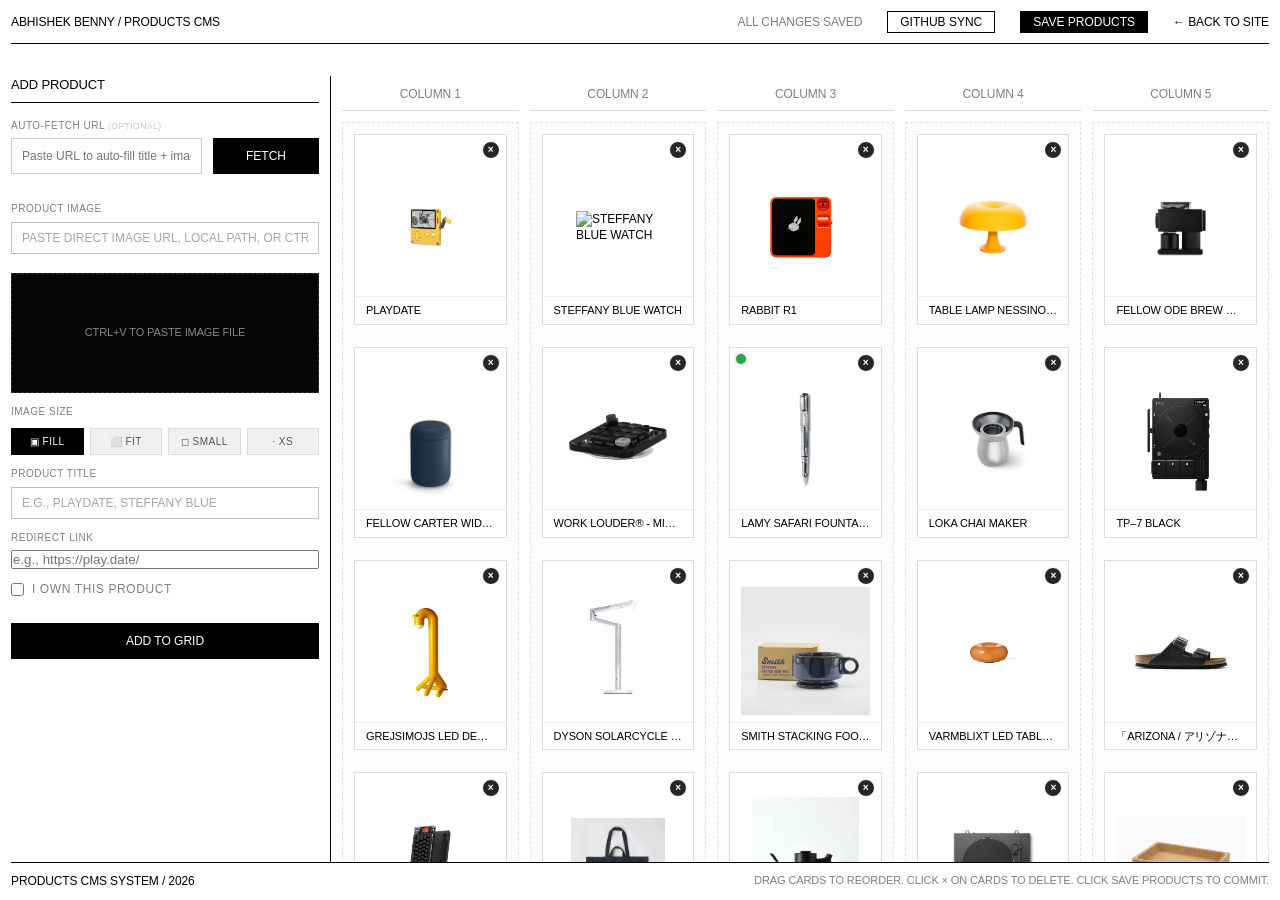
==== cms.html @ 258ccb0a "Initial commit - Abhi-things" ====
<!DOCTYPE html>
<html lang="en" class="cms-html">
<head>
    <meta charset="UTF-8">
    <meta name="viewport" content="width=device-width, initial-scale=1.0">
    <title>Products CMS - Abhi-things</title>
    <meta name="description" content="Visual Dashboard to add products by crawling website URLs, selecting thumbnails, and reordering.">
    
    <!-- Stylesheets -->
    <link rel="stylesheet" href="assets/css/style.css">
    <link rel="stylesheet" href="assets/css/reorder.css">
    <link rel="stylesheet" href="assets/css/cms.css">
</head>
<body class="cms-body">

    <!-- GitHub Sync Settings Drawer -->
    <div id="gh-drawer" class="settings-drawer">
        <div class="drawer-header">
            <h3>GITHUB SYNC INTEGRATION</h3>
            <button id="close-drawer-btn" class="close-drawer-btn">&times;</button>
        </div>
        <div class="drawer-body">
            <p class="drawer-desc">Enable this to sync your CMS directly with GitHub (ideal for deployment on GitHub Pages/Vercel).</p>
            
            <div class="form-group">
                <label for="gh-owner">REPOSITORY OWNER / USERNAME</label>
                <input type="text" id="gh-owner" placeholder="e.g., abhibny">
            </div>
            
            <div class="form-group">
                <label for="gh-repo">REPOSITORY NAME</label>
                <input type="text" id="gh-repo" placeholder="e.g., abhi-X-2-main">
            </div>

            <div class="form-group">
                <label for="gh-branch">BRANCH</label>
                <input type="text" id="gh-branch" placeholder="main" value="main">
            </div>

            <div class="form-group">
                <label for="gh-token">PERSONAL ACCESS TOKEN (PAT)</label>
                <input type="password" id="gh-token" placeholder="ghp_xxxxxxxxxxxxxxxxxxxx">
            </div>

            <div class="drawer-actions">
                <button id="test-gh-btn" class="fetch-action-btn" style="width: 100%; margin-bottom: 10px;">TEST CONNECTION</button>
                <button id="save-gh-btn" class="create-action-btn" style="width: 100%; margin-top: 0; background-color: var(--colour-copy); color: var(--colour-bg); border-color: var(--colour-copy);">SAVE SETTINGS</button>
                <button id="clear-gh-btn" class="cancel-edit-btn" style="width: 100%; margin-top: 10px; display: none;">DISCONNECT GITHUB</button>
            </div>
            
            <div id="gh-feedback" class="feedback-box" style="margin-top: var(--gutter);">
                <span id="gh-feedback-msg"></span>
            </div>
        </div>
    </div>
    <div id="drawer-overlay" class="drawer-overlay"></div>

    <!-- Sticky Dashboard Header -->
    <nav class="top-nav">
        <div class="nav-container">
            <div class="nav-left">
                <a href="index.html" class="nav-brand">ABHISHEK BENNY / PRODUCTS CMS</a>
            </div>
            <div class="nav-right">
                <span id="save-status" class="status-indicator">All changes saved</span>
                <span class="nav-spacer-gap" style="width: 25px;"></span>
                <button id="gh-sync-btn" class="save-action-btn" style="background-color: transparent; border-color: var(--colour-copy); color: var(--colour-copy);">GITHUB SYNC</button>
                <span class="nav-spacer-gap" style="width: 25px;"></span>
                <button id="save-btn" class="save-action-btn">SAVE PRODUCTS</button>
                <span class="nav-spacer-gap" style="width: 25px;"></span>
                <a href="index.html" class="social-link">← BACK TO SITE</a>
            </div>
        </div>
    </nav>

    <!-- Main Split Panel Workspace -->
    <main class="container workspace-container">
        <div class="split-workspace">
            
            <!-- Left Panel: Product Scraper Creator -->
            <section class="admin-pane">
                <h2 class="pane-title">ADD PRODUCT</h2>
                
                <!-- URL input group -->
                <div class="form-group">
                    <label for="p-url">AUTO-FETCH URL <span style="opacity:0.45; font-size:0.85em;">(OPTIONAL)</span></label>
                    <div class="url-input-row">
                        <input type="url" id="p-url" placeholder="Paste URL to auto-fill title + images (optional)">
                        <button type="button" id="fetch-btn" class="fetch-action-btn">FETCH</button>
                    </div>
                </div>

                <!-- Scraping Loader -->
                <div id="scraping-loader" class="scraping-loader" style="display: none;">
                    <span class="loader-text">SCRAPING WEBSITE IMAGES...</span>
                </div>

                <!-- Form for creating products -->
                <form id="cms-form">
                    <!-- Image Selection/Paste Group -->
                    <div class="form-group" id="image-selection-container">
                        <label for="p-image-url">PRODUCT IMAGE</label>
                        <div class="url-input-row" style="margin-bottom: var(--gutter);">
                            <input type="text" id="p-image-url" required placeholder="Paste direct image URL, local path, or Ctrl+V image file">
                        </div>
                        
                        <!-- Clipboard Paste visual zone -->
                        <div id="paste-drop-zone" class="paste-drop-zone">
                            <span class="paste-instruction">CTRL+V TO PASTE IMAGE FILE</span>
                            <img id="image-preview" class="image-preview-element" style="display: none;" alt="Preview">
                        </div>
                        
                        <!-- Parsed image picker grid -->
                        <div id="image-picker-group" style="display: none; margin-top: var(--gutter);">
                            <span class="sub-label" style="display: block; margin-bottom: 4px; font-size: calc(var(--font-size) - 1px); opacity: 0.7;">OR SELECT SCRAPED IMAGE:</span>
                            <div id="image-picker-grid" class="image-picker-grid">
                                <!-- Populated dynamically with scraped images -->
                            </div>
                        </div>
                    </div>

                    <!-- Image Size Control -->
                    <div class="form-group">
                        <label>IMAGE SIZE</label>
                        <div class="size-picker-group">
                            <button type="button" class="size-picker-btn active" data-size="fill">▣ FILL</button>
                            <button type="button" class="size-picker-btn" data-size="fit">⬜ FIT</button>
                            <button type="button" class="size-picker-btn" data-size="small">◻ SMALL</button>
                            <button type="button" class="size-picker-btn" data-size="xs">· XS</button>
                        </div>
                    </div>

                    <!-- Title -->
                    <div class="form-group">
                        <label for="p-title">PRODUCT TITLE</label>
                        <input type="text" id="p-title" required placeholder="e.g., Playdate, Steffany Blue">
                    </div>

                    <!-- Direct Redirect Link -->
                    <div class="form-group">
                        <label for="p-link">REDIRECT LINK</label>
                        <input type="url" id="p-link" required placeholder="e.g., https://play.date/">
                    </div>

                    <!-- Ownership Toggle -->
                    <div class="form-group" style="margin-bottom: 20px;">
                        <label style="display: flex; align-items: center; gap: 8px; cursor: pointer; user-select: none; font-size: var(--font-size);">
                            <input type="checkbox" id="p-owned" style="width: auto; height: auto; margin: 0; accent-color: #000000; cursor: pointer;">
                            I OWN THIS PRODUCT
                        </label>
                    </div>

                    <div class="form-actions-row" style="display: flex; gap: var(--gutter); margin-top: 10px;">
                        <button type="submit" id="create-btn" class="create-action-btn" style="flex: 1; margin-top: 0;" disabled>ADD TO GRID</button>
                        <button type="button" id="cancel-edit-btn" class="cancel-edit-btn" style="display: none;">CANCEL</button>
                    </div>
                </form>

                <!-- Feedback Area -->
                <div id="feedback-box" class="feedback-box">
                    <span id="feedback-message"></span>
                </div>
            </section>

            <!-- Right Panel: Visual 5-Column Grid -->
            <section class="grid-pane">
                <div class="columns-header-grid">
                    <div class="column-header">COLUMN 1</div>
                    <div class="column-header">COLUMN 2</div>
                    <div class="column-header">COLUMN 3</div>
                    <div class="column-header">COLUMN 4</div>
                    <div class="column-header">COLUMN 5</div>
                </div>
                
                <div class="columns drag-workspace">
                    <!-- Column 1 bucket -->
                    <div id="drag-col-1" class="drag-column-bucket" data-column="1">
                        <!-- Loaded dynamically by cms.js -->
                    </div>
                    
                    <!-- Column 2 bucket -->
                    <div id="drag-col-2" class="drag-column-bucket" data-column="2">
                        <!-- Loaded dynamically by cms.js -->
                    </div>
                    
                    <!-- Column 3 bucket -->
                    <div id="drag-col-3" class="drag-column-bucket" data-column="3">
                        <!-- Loaded dynamically by cms.js -->
                    </div>
                    
                    <!-- Column 4 bucket -->
                    <div id="drag-col-4" class="drag-column-bucket" data-column="4">
                        <!-- Loaded dynamically by cms.js -->
                    </div>
                    
                    <!-- Column 5 bucket -->
                    <div id="drag-col-5" class="drag-column-bucket" data-column="5">
                        <!-- Loaded dynamically by cms.js -->
                    </div>
                </div>
            </section>
        </div>
    </main>

    <!-- Sticky Footer -->
    <footer>
        <div class="footer-container">
            <span>Products CMS System / 2026</span>
            <span class="footer-note">DRAG CARDS TO REORDER. CLICK × ON CARDS TO DELETE. CLICK SAVE PRODUCTS TO COMMIT.</span>
        </div>
    </footer>

    <!-- Scripts -->
    <script src="assets/js/api-client.js"></script>
    <script src="assets/js/cms.js"></script>
</body>
</html>
---- assets/css/style.css ----
/* ==========================================================================
   SearchSystem™ Typography & Spacing System
   Designed for Ashish NR Multidisciplinary Portfolio
   ========================================================================== */

/* Import Google Sans Flex from Google Fonts */
@import url('https://fonts.googleapis.com/css2?family=Google+Sans+Flex:opsz,wght@6..144,100..1000&display=swap');

/* Systematic Design Tokens */
:root {
    --gutter: 11px;
    --vertical: 32px;
    --pageMarginTotal: 11px;
    --pageMargin: calc(var(--pageMarginTotal) - (var(--gutter) / 2));
    --easing: cubic-bezier(0.645, 0.045, 0.355, 1);

    /* Technical Monochrome Palette */
    --colour-bg: #ffffff;
    --colour-copy: #000000;
    --font-size: 12px;
    /* Set precisely to 12px as requested */
    --font-kerning: -0.01em;
    /* Clean technical monospaced spacing */
    --nav-height: calc(var(--font-size) + 2 * var(--pageMarginTotal));
}

/* Global Resets & Structural Constraints */
* {
    margin: 0;
    padding: 0;
    box-sizing: border-box;
    -webkit-font-smoothing: antialiased;
    -moz-osx-font-smoothing: grayscale;
}

body {
    background-color: var(--colour-bg);
    color: var(--colour-copy);
    font-family: 'Google Sans Flex', sans-serif;
    font-size: var(--font-size);
    font-weight: 300;
    /* Strictly Light font-weight across the site */
    line-height: 1.35;
    letter-spacing: var(--font-kerning);
    text-transform: uppercase;
    /* Enforce architectural grid structure */
    overflow-x: hidden;
    min-width: 0;
    scroll-behavior: smooth;
    transition: background-color 0.3s var(--easing), color 0.3s var(--easing);
}

a {
    color: var(--colour-copy);
    text-decoration: none;
    font-weight: 300;
    /* Strictly Light font-weight */
    transition: color 0.2s var(--easing);
}

a:hover {
    text-decoration: underline;
}

/* Systematic Edge-to-Edge Container paddings */
.container {
    width: 100%;
    max-width: 100%;
    margin: 0 auto;
    padding-left: var(--pageMarginTotal);
    padding-right: var(--pageMarginTotal);
}

/* Sticky Architectural Navigation Bar */
.top-nav {
    position: fixed;
    top: 0;
    left: 0;
    width: 100%;
    padding-top: var(--pageMarginTotal);
    padding-bottom: 0px;
    background-color: var(--colour-bg);
    z-index: 1000;
}

.nav-container {
    position: relative;
    display: flex;
    justify-content: space-between;
    align-items: center;
    gap: var(--gutter);
    width: 100%;
    max-width: 100%;
    padding: 0 var(--pageMarginTotal) var(--pageMarginTotal) var(--pageMarginTotal);
}

.nav-container::after {
    content: '';
    position: absolute;
    bottom: 0;
    left: var(--pageMarginTotal);
    right: var(--pageMarginTotal);
    height: 0.75px;
    /* Clean crisp line */
    background-color: var(--colour-copy);
}

.nav-left .nav-brand {
    font-size: var(--font-size);
    font-weight: 300;
    /* Strictly Light font-weight */
    color: var(--colour-copy);
    letter-spacing: var(--font-kerning);
    cursor: pointer;
    display: inline-flex;
    align-items: center;
    white-space: nowrap;
}

/* Offcentered Filter Bar Aligned Exactly with Column 3 */
.nav-center {
    position: absolute;
    /* Aligns exactly at the left edge of Column 3 in a 4-column layout */
    left: calc(2 * ((100% - 3 * var(--gutter)) / 4) + 2 * var(--gutter) + var(--pageMarginTotal));
    top: 0;
    height: calc(100% - var(--pageMarginTotal));
    display: flex;
    align-items: center;
}

.filter-bar {
    display: flex;
    align-items: center;
    flex-wrap: wrap;
    gap: 0px;
    background: none;
    padding: 0;
    border: none;
}

.filter-arrow {
    margin-right: 6px;
    color: var(--colour-copy);
    font-size: var(--font-size);
    font-weight: 300;
    user-select: none;
}

.filter-btn {
    background: none;
    border: none;
    color: var(--colour-copy);
    font-family: 'Google Sans Flex', sans-serif;
    font-size: var(--font-size);
    font-weight: 300;
    /* Strictly Light font-weight */
    letter-spacing: var(--font-kerning);
    cursor: pointer;
    transition: color 0.2s var(--easing);
    padding: 0px;
    text-transform: uppercase;
}

.filter-btn:hover {
    color: var(--colour-copy);
    text-decoration: underline;
}

.filter-btn.active {
    color: var(--colour-copy);
    font-weight: 300;
    /* Strictly Light font-weight */
    text-decoration: underline;
    /* Underline highlight for active filters */
}

.filter-separator,
.nav-slash {
    color: var(--colour-copy);
    font-size: var(--font-size);
    font-weight: 300;
    user-select: none;
    margin: 0 6px;
    /* Tightly constrained spacing */
    display: inline-flex;
    align-items: center;
    justify-content: center;
    vertical-align: middle;
}

.filter-glyph,
.logo-glyph {
    width: 8px;
    height: 8px;
    display: inline-block;
    vertical-align: middle;
    filter: invert(1);
}

.logo-glyph {
    margin-left: 5px;
}

.nav-right {
    display: flex;
    align-items: center;
    flex-wrap: wrap;
    justify-content: flex-end;
    gap: 0px;
    font-size: var(--font-size);
    color: var(--colour-copy);
    min-width: 0;
}

.social-link {
    color: var(--colour-copy);
    font-weight: 300;
    transition: color 0.2s var(--easing);
    letter-spacing: var(--font-kerning);
}

.social-link:hover {
    color: var(--colour-copy);
    text-decoration: underline;
}

/* Dense 3-Column Masonry Layout */
.masonry-container {
    padding-top: calc(var(--nav-height) + var(--vertical));
    /* Height of nav + vertical margin */
    padding-bottom: var(--vertical);
    display: flex;
    flex-direction: row;
    gap: var(--gutter);
}

.masonry-column {
    flex: 1;
    display: flex;
    flex-direction: column;
    gap: var(--gutter);
    min-width: 0;
}

/* Rectangular Geometric Portfolio Card */
.card-item {
    position: relative;
    width: 100%;
    overflow: hidden;
    background-color: #ffffff;
    cursor: pointer;
    display: block;
    aspect-ratio: auto;
    border-radius: 0px;
    /* Sharp technical edges (No roundness) */
    transition: background-color 0.3s var(--easing);
}

.owned-badge {
    position: absolute;
    top: 12px;
    right: 12px;
    width: 10px;
    height: 10px;
    background-color: #2ea44f;
    border-radius: 50%;
    z-index: 10;
    pointer-events: none;
    box-shadow: 0 0 4px rgba(0, 0, 0, 0.25);
    opacity: 0;
    transition: opacity 0.25s var(--easing);
}

.card-item:hover .owned-badge {
    opacity: 1;
}

.card-media {
    width: 100%;
    display: block;
    height: auto;
    object-fit: cover;
    transition: opacity 0.3s var(--easing);
    border-radius: 0px;
}

.card-item.padded-media {
    background-color: #ffffff;
    padding: 40px 20px;
    display: flex;
    align-items: center;
    justify-content: center;
    aspect-ratio: 4 / 5;
}

.card-item.padded-media .card-media {
    max-height: 100%;
    max-width: 100%;
    width: auto;
    height: auto;
    object-fit: contain;
}

/* ── Image Size Variants ── */
/* size-fill: default full-bleed cover (no change from base) */
.card-item.size-fill .card-media {
    object-fit: cover;
    width: 100%;
    height: 100%;
    padding: 0;
}

/* size-fit: contained, shows full image with light padding */
.card-item.size-fit {
    background-color: #ffffff;
    padding: 30px 16px;
    display: flex;
    align-items: center;
    justify-content: center;
    aspect-ratio: 4 / 5;
    box-sizing: border-box;
}
.card-item.size-fit .card-media {
    max-height: 100%;
    max-width: 100%;
    width: auto;
    height: auto;
    object-fit: contain;
}

/* size-small: more padding, image appears smaller / zoomed out */
.card-item.size-small {
    background-color: #ffffff;
    padding: 55px 24px;
    display: flex;
    align-items: center;
    justify-content: center;
    aspect-ratio: 4 / 5;
    box-sizing: border-box;
}
.card-item.size-small .card-media {
    max-height: 100%;
    max-width: 100%;
    width: auto;
    height: auto;
    object-fit: contain;
}

/* size-xs: smallest option, image capped at 45% of card to guarantee it's smaller than size-small */
.card-item.size-xs {
    background-color: #ffffff;
    padding: 55px 24px;
    display: flex;
    align-items: center;
    justify-content: center;
    aspect-ratio: 4 / 5;
    box-sizing: border-box;
}
.card-item.size-xs .card-media {
    max-height: 65%;
    max-width: 65%;
    width: auto;
    height: auto;
    object-fit: contain;
}


.card-item:hover .card-media {
    opacity: 0.9;
}

/* Left-Aligned Technical Text Overlay on Hover */
.card-overlay {
    position: absolute;
    top: 0;
    left: 0;
    width: 100%;
    height: 100%;
    background-color: rgba(0, 0, 0, 0.35);
    display: flex;
    flex-direction: column;
    justify-content: flex-end;
    align-items: flex-start;
    /* Systematic left alignment */
    padding: var(--gutter);
    opacity: 0;
    transition: opacity 0.25s var(--easing);
    z-index: 2;
}

.card-item:hover .card-overlay {
    opacity: 1;
}

.card-title {
    color: #ffffff;
    font-family: 'Google Sans Flex', sans-serif;
    font-size: var(--font-size);
    font-weight: 300;
    /* Strictly Light font-weight */
    letter-spacing: var(--font-kerning);
    margin: 0;
    text-transform: uppercase;
}

.card-title-row {
    display: flex;
    flex-direction: row;
    justify-content: space-between;
    align-items: center;
    width: 100%;
}

/* Hover Category Indicator Glyphs Aligned in Title Row */
.card-hover-glyph {
    height: var(--font-size);
    width: auto;
    object-fit: contain;
    pointer-events: none;
}

/* Edge-to-Edge Sticky Bottom Footer */
footer {
    position: sticky;
    bottom: 0;
    left: 0;
    width: 100%;
    padding-top: 0px;
    padding-bottom: var(--pageMarginTotal);
    background-color: var(--colour-bg);
    z-index: 900;
}

.footer-container {
    position: relative;
    display: flex;
    justify-content: space-between;
    align-items: center;
    gap: var(--gutter);
    width: 100%;
    max-width: 100%;
    padding: var(--pageMarginTotal) var(--pageMarginTotal) 0 var(--pageMarginTotal);
    font-size: var(--font-size);
    color: var(--colour-copy);
    letter-spacing: var(--font-kerning);
}

.footer-container::before {
    content: '';
    position: absolute;
    top: 0;
    left: var(--pageMarginTotal);
    right: var(--pageMarginTotal);
    height: 0.75px;
    /* Clean crisp line */
    background-color: var(--colour-copy);
}

.footer-email {
    color: var(--colour-copy);
    font-weight: 300;
    transition: color 0.2s var(--easing);
}

.footer-email:hover {
    color: var(--colour-copy);
    text-decoration: underline;
}

/* Systematic Lightbox Carousel Modal */
.lightbox {
    position: fixed;
    top: 0;
    left: 0;
    width: 100%;
    height: 100%;
    background-color: rgba(0, 0, 0, 0.99);
    display: none;
    justify-content: center;
    align-items: center;
    z-index: 2000;
    opacity: 0;
    transition: opacity 0.3s var(--easing);
}

.lightbox.active {
    display: flex;
    opacity: 1;
}

.lightbox-content {
    position: relative;
    max-width: 90%;
    max-height: 85%;
    display: flex;
    justify-content: center;
    align-items: center;
    flex-direction: column;
}

.lightbox-image {
    max-width: 100%;
    max-height: 80vh;
    object-fit: contain;
    box-shadow: none;
    /* Strip drop-shadows for flat technical design */
    user-select: none;
    border: 1px solid rgba(255, 255, 255, 0.1);
}

.lightbox-close {
    position: absolute;
    top: 25px;
    right: 25px;
    background: none;
    border: none;
    color: #ffffff;
    font-family: 'Google Sans Flex', sans-serif;
    font-size: 24px;
    cursor: pointer;
    opacity: 0.5;
    transition: opacity 0.2s var(--easing), transform 0.2s var(--easing);
    z-index: 2200;
}

.lightbox-close:hover {
    opacity: 1;
    transform: scale(1.05);
}

.lightbox-nav {
    position: absolute;
    top: 50%;
    transform: translateY(-50%);
    background: none;
    border: none;
    color: #ffffff;
    font-family: 'Google Sans Flex', sans-serif;
    font-size: 32px;
    cursor: pointer;
    opacity: 0.3;
    transition: opacity 0.2s var(--easing), transform 0.2s var(--easing);
    padding: 30px 20px;
    z-index: 2100;
}

.lightbox-nav:hover {
    opacity: 0.9;
    transform: translateY(-50%) scale(1.05);
}

.lightbox-prev {
    left: 10px;
}

.lightbox-next {
    right: 10px;
}

.lightbox-caption {
    margin-top: var(--gutter);
    color: #ffffff;
    font-family: 'Google Sans Flex', sans-serif;
    font-size: var(--font-size);
    font-weight: 300;
    letter-spacing: var(--font-kerning);
}

/* ==========================================================================
   Editorial Detailed Project Page Layout (Mathematically split into 4 equal columns)
   ========================================================================== */

.project-header-grid {
    display: flex;
    flex-direction: row;
    gap: var(--gutter);
    padding-top: calc(var(--nav-height) + var(--vertical));
    padding-bottom: var(--vertical);
}

/* Mathematically accurate 4-Column Split (1/4th width minus gaps) */
.project-col {
    width: calc((100% - 3 * var(--gutter)) / 4);
    flex-shrink: 0;
}

.project-col-left {
    position: relative;
}

.project-fixed-title {
    position: sticky;
    top: calc(var(--nav-height) + var(--vertical));
    font-size: var(--font-size);
    font-weight: 300;
    /* Strictly Light font-weight */
    color: #ffffff;
    letter-spacing: var(--font-kerning);
    text-transform: uppercase;
}

.project-col-2 {
    color: #ffffff;
    font-size: var(--font-size);
    line-height: 1.35;
    font-weight: 300;
    /* Strictly Light */
    letter-spacing: var(--font-kerning);
}

.project-col-2 p {
    margin-bottom: 1em;
}

.project-col-3,
.project-col-4 {
    display: flex;
    flex-direction: column;
    gap: var(--gutter);
    font-size: var(--font-size);
    padding-left: 0px;
    /* Align strictly with layout edge */
}

.meta-item {
    display: flex;
    flex-direction: column;
    line-height: 1.0;
    margin-bottom: 0.15em;
    /* spacing between details */
}

.meta-label {
    color: #ffffff;
    /* Solid white color */
    font-weight: 300;
    /* Light weight */
    text-transform: uppercase;
}

.meta-value {
    color: #ffffff;
    /* Solid white color */
    margin-top: 4px;
    font-weight: 300;
    /* Light weight */
}

.project-media-container {
    display: flex;
    flex-direction: column;
    gap: var(--gutter);
    padding-bottom: calc(var(--vertical) * 2);
}

/* Spans Columns 2, 3, and 4 perfectly (3/4th width plus 2 gaps, offset by 1 column + gap) */
.project-media-item {
    margin-left: calc(((100% - 3 * var(--gutter)) / 4) + var(--gutter));
    width: calc(3 * ((100% - 3 * var(--gutter)) / 4) + 2 * var(--gutter));
    display: block;
    height: auto;
    object-fit: cover;
    background-color: #0a0a0a;
    border-radius: 0px;
    /* Sharp technical edges */
}

img,
video {
    max-width: 100%;
}

/* ==========================================================================
   Responsive Styling (Technical Degradation Rules)
   ========================================================================== */

/* Bootstrap breakpoints: xs <576, sm 576-767, md 768-991, lg 992-1199, xl 1200-1399, xxl 1400+ */

@media (max-width: 991.98px) {

    /* Stack elements to full width on tablets */
    .project-header-grid {
        flex-direction: column;
        padding-top: calc(var(--nav-height) + var(--vertical));
        gap: var(--vertical);
    }

    .project-col {
        width: 100%;
    }

    .project-col-3,
    .project-col-4 {
        padding-left: 0;
    }

    .project-fixed-title {
        position: relative;
        top: 0;
        font-size: var(--font-size);
    }

    .project-media-item {
        margin-left: 0;
        width: 100%;
    }
}

@media (max-width: 991.98px) {
    :root {
        --vertical: 28px;
    }

    .footer-container {
        flex-wrap: wrap;
    }
}

@media (max-width: 767.98px) {
    :root {
        --gutter: 11px;
        --vertical: 24px;
        --pageMarginTotal: 11px;
    }

    .container {
        padding-left: var(--pageMarginTotal);
        padding-right: var(--pageMarginTotal);
    }

    .nav-container,
    .footer-container {
        padding: 0 var(--pageMarginTotal) var(--pageMarginTotal) var(--pageMarginTotal);
    }

    .masonry-container {
        flex-direction: row;
        gap: var(--gutter);
        padding-top: calc(var(--nav-height) + var(--vertical));
    }

    .masonry-column {
        width: 100%;
        gap: var(--gutter);
    }

    .logo-glyph {
        margin-left: 3px;
    }

    .project-header-grid {
        flex-direction: column;
        padding-top: calc(var(--nav-height) + var(--vertical));
        gap: var(--vertical);
    }

    .project-col {
        width: 100%;
    }

    .project-fixed-title {
        position: relative;
        top: 0;
        font-size: var(--font-size);
    }

    .project-media-item {
        margin-left: 0;
        width: 100%;
    }

    footer {
        position: static;
    }
}



@media (max-width: 575.98px) {
    :root {
        --font-size: 11px;
        --vertical: 20px;
    }

    .masonry-container,
    .project-header-grid {
        padding-top: calc(var(--nav-height) + var(--vertical));
    }

    .footer-container {
        align-items: flex-start;
        flex-direction: column;
    }
}
---- assets/css/reorder.css ----
/* ==========================================================================
   Grid Reorder & CMS Upload Tool Stylesheet
   ========================================================================== */

.workspace-container {
    padding-top: calc(var(--nav-height) + var(--vertical));
    min-height: calc(100vh - 100px);
    display: flex;
    flex-direction: column;
    gap: var(--gutter);
}

/* Split Panel Layout */
.split-workspace {
    display: flex;
    flex-direction: row;
    gap: var(--gutter);
    width: 100%;
    flex: 1;
}

/* Left Side Panel: Admin Project Form */
.admin-pane {
    width: 320px;
    max-width: 36vw;
    flex-shrink: 0;
    background-color: var(--colour-bg);
    border-right: 0.75px solid var(--colour-copy);
    padding-right: var(--gutter);
    display: flex;
    flex-direction: column;
    gap: 16px;
}

/* Hide scrollbar but keep scrollability */
.admin-pane::-webkit-scrollbar {
    width: 4px;
}
.admin-pane::-webkit-scrollbar-thumb {
    background-color: rgba(0, 0, 0, 0.2);
}

/* Right Side Panel: Visual Columns */
.grid-pane {
    flex: 1;
    display: flex;
    flex-direction: column;
    gap: var(--gutter);
    min-width: 0;
}

.pane-title {
    font-size: 13px;
    font-weight: 300;
    letter-spacing: var(--font-kerning);
    border-bottom: 0.75px solid var(--colour-copy);
    padding-bottom: 8px;
    color: var(--colour-copy);
    text-transform: uppercase;
}

/* CMS Form Elements */
.form-group {
    margin-bottom: 12px;
    display: flex;
    flex-direction: column;
}

.form-row {
    display: flex;
    gap: var(--gutter);
    min-width: 0;
}

.form-row .form-group {
    flex: 1;
}

.admin-pane label {
    font-size: 10px;
    color: rgba(0, 0, 0, 0.5);
    margin-bottom: 6px;
    letter-spacing: 0.05em;
    font-weight: 300;
}

.admin-pane input[type="text"],
.admin-pane input[type="number"],
.admin-pane select,
.admin-pane textarea {
    background-color: #ffffff;
    border: 0.75px solid rgba(0, 0, 0, 0.25);
    color: #000000;
    padding: 8px 10px;
    font-family: 'Google Sans Flex', sans-serif;
    font-size: 12px;
    font-weight: 300;
    outline: none;
    text-transform: uppercase;
    border-radius: 0px; /* Sharp technical edges */
}

.admin-pane input[type="text"]::placeholder,
.admin-pane textarea::placeholder {
    color: rgba(0, 0, 0, 0.35);
}

.admin-pane input[type="text"]:focus,
.admin-pane input[type="number"]:focus,
.admin-pane select:focus,
.admin-pane textarea:focus {
    border-color: #000000;
}

.admin-pane textarea {
    resize: none;
    height: 70px;
    line-height: 1.35;
    text-transform: none; /* Keep descriptions mixed case */
}

.create-action-btn {
    background-color: #000000;
    color: #ffffff;
    border: 0.75px solid #000000;
    font-family: 'Google Sans Flex', sans-serif;
    font-size: 12px;
    font-weight: 300;
    padding: 10px;
    cursor: pointer;
    text-transform: uppercase;
    transition: background-color 0.2s var(--easing), color 0.2s var(--easing);
    margin-top: 10px;
}

.create-action-btn:hover {
    background-color: #ffffff;
    color: #000000;
}

/* Feedback box for server notifications */
.feedback-box {
    margin-top: 10px;
    padding: 12px;
    border: 0.75px solid rgba(0, 0, 0, 0.15);
    font-size: 11px;
    line-height: 1.4;
    color: rgba(0, 0, 0, 0.7);
    display: none;
}

.feedback-box code {
    font-family: 'Google Sans Flex', sans-serif;
    color: #000000;
    background-color: rgba(0, 0, 0, 0.05);
    padding: 2px 4px;
}

.feedback-box.success {
    border-color: #22c55e;
    color: #22c55e;
    background-color: rgba(34, 197, 94, 0.05);
}

.feedback-box.error {
    border-color: #ef4444;
    color: #ef4444;
    background-color: rgba(239, 68, 68, 0.05);
}

/* Custom Image Drag and Drop dropzone styling */
.image-dropzone {
    border: 0.75px dashed rgba(255, 255, 255, 0.25);
    background-color: rgba(255, 255, 255, 0.01);
    padding: 20px;
    text-align: center;
    cursor: pointer;
    transition: border-color 0.2s var(--easing), background-color 0.2s var(--easing);
    display: flex;
    align-items: center;
    justify-content: center;
    min-height: 80px;
    margin-top: 4px;
}

.image-dropzone.drag-over {
    border-color: #ffffff;
    background-color: rgba(255, 255, 255, 0.06);
}

.dropzone-text {
    font-size: 10px;
    color: rgba(255, 255, 255, 0.4);
    letter-spacing: 0.05em;
    line-height: 1.4;
    user-select: none;
}

.dropped-files-list {
    margin-top: 8px;
    display: flex;
    flex-direction: column;
    gap: 6px;
}

.dropped-file-row {
    display: flex;
    align-items: center;
    justify-content: space-between;
    background-color: rgba(255, 255, 255, 0.03);
    border: 0.75px solid rgba(255, 255, 255, 0.1);
    padding: 6px 10px;
    font-size: 10px;
    color: #ffffff;
    font-family: 'Google Sans Flex', sans-serif;
}

.dropped-file-info {
    display: flex;
    align-items: center;
    gap: 8px;
    min-width: 0;
}

.dropped-file-preview {
    width: 24px;
    height: 24px;
    object-fit: cover;
    border: 0.75px solid rgba(255, 255, 255, 0.2);
    flex-shrink: 0;
}

.dropped-file-name {
    white-space: nowrap;
    overflow: hidden;
    text-overflow: ellipsis;
}

.remove-file-btn {
    background: none;
    border: none;
    color: rgba(255, 255, 255, 0.4);
    font-family: 'Google Sans Flex', sans-serif;
    font-size: 12px;
    cursor: pointer;
    transition: color 0.2s var(--easing);
    padding: 0 4px;
}

.remove-file-btn:hover {
    color: #ef4444;
}

/* Grid representation headers */
.columns-header-grid {
    display: flex;
    width: 100%;
    margin-top: 10px;
    padding: 0;
    gap: var(--gutter);
}

.column-header {
    flex: 1;
    font-size: var(--font-size);
    color: rgba(0, 0, 0, 0.5);
    letter-spacing: var(--font-kerning);
    text-align: center;
    border-bottom: 0.75px solid rgba(0, 0, 0, 0.15);
    padding-bottom: 8px;
    user-select: none;
}

.drag-workspace {
    display: flex;
    flex-direction: row;
    gap: var(--gutter);
    width: 100%;
    flex: 1;
    align-items: flex-start;
    padding-bottom: var(--vertical);
}

/* Droppable Column Buckets */
.drag-column-bucket {
    flex: 1;
    display: flex;
    flex-direction: column;
    gap: var(--gutter);
    min-height: 200px;
    background-color: rgba(0, 0, 0, 0.01);
    border: 0.75px dashed rgba(0, 0, 0, 0.1);
    padding: var(--gutter);
    transition: background-color 0.2s var(--easing), border-color 0.2s var(--easing);
}

/* Drag Over Highlight States */
.drag-column-bucket.drag-over {
    background-color: rgba(0, 0, 0, 0.04);
    border-color: rgba(0, 0, 0, 0.4);
}

/* Grabable Card Item representation */
.drag-card-item {
    position: relative;
    background-color: #f9f9f9;
    border: 0.75px solid rgba(0, 0, 0, 0.1);
    padding: var(--gutter);
    cursor: grab;
    user-select: none;
    display: flex;
    flex-direction: row;
    align-items: center;
    gap: 12px;
    transition: opacity 0.2s var(--easing), border-color 0.2s var(--easing);
}

.drag-card-item:hover {
    border-color: rgba(0, 0, 0, 0.4);
}

/* While active dragging in-air */
.drag-card-item.dragging {
    opacity: 0.35;
    border-color: rgba(0, 0, 0, 0.6);
    cursor: grabbing;
}

.drag-card-thumb {
    width: 44px;
    height: 44px;
    object-fit: cover;
    border: 0.75px solid rgba(0, 0, 0, 0.1);
    flex-shrink: 0;
    pointer-events: none;
}

.drag-card-details {
    display: flex;
    flex-direction: column;
    gap: 4px;
    min-width: 0;
    pointer-events: none;
    flex: 1;
}

.drag-card-title {
    font-size: var(--font-size);
    color: #000000;
    font-weight: 300;
    letter-spacing: var(--font-kerning);
    white-space: nowrap;
    overflow: hidden;
    text-overflow: ellipsis;
}

.drag-card-meta {
    font-size: 10px;
    color: rgba(0, 0, 0, 0.5);
    letter-spacing: var(--font-kerning);
}

/* Save Actions button */
.save-action-btn {
    background-color: #000000;
    color: #ffffff;
    border: 0.75px solid #000000;
    font-family: 'Google Sans Flex', sans-serif;
    font-size: var(--font-size);
    font-weight: 300;
    padding: 3px 12px;
    cursor: pointer;
    text-transform: uppercase;
    transition: background-color 0.2s var(--easing), color 0.2s var(--easing), border-color 0.2s var(--easing);
}

.save-action-btn:hover {
    background-color: #ffffff;
    color: #000000;
}

.save-action-btn.saving {
    background-color: #555555 !important;
    border-color: #555555 !important;
    color: #ffffff !important;
    cursor: not-allowed;
}

.save-action-btn.success {
    background-color: #22c55e !important;
    border-color: #22c55e !important;
    color: #ffffff !important;
}

/* Unsaved state alert */
.status-indicator {
    font-size: var(--font-size);
    color: rgba(0, 0, 0, 0.5);
    letter-spacing: var(--font-kerning);
    text-transform: uppercase;
    transition: color 0.2s var(--easing);
}

.status-indicator.unsaved {
    color: #f59e0b;
    animation: flashIndicator 1.5s infinite var(--easing);
}

.footer-note {
    color: rgba(0, 0, 0, 0.5);
    font-size: 11px;
}

@keyframes flashIndicator {
    0% { opacity: 0.5; }
    50% { opacity: 1.0; }
    100% { opacity: 0.5; }
}

/* Responsive constraints */
/* Bootstrap breakpoints: xs <576, sm 576-767, md 768-991, lg 992-1199, xl 1200-1399, xxl 1400+ */

@media (max-width: 1199.98px) {
    .workspace-container {
        padding-top: calc((var(--nav-height) * 2) + var(--vertical));
    }

    .split-workspace {
        flex-direction: column;
        gap: var(--vertical);
    }

    .admin-pane {
        width: 100%;
        max-width: none;
        height: auto;
        max-height: none;
        overflow-y: visible;
        border-right: none;
        border-bottom: 0.75px solid #ffffff;
        padding-right: 0;
        padding-bottom: var(--vertical);
    }

    .grid-pane {
        height: auto;
        min-height: 60vh;
        overflow: visible;
    }

    .drag-workspace {
        height: auto;
        min-height: 0;
    }

    .drag-column-bucket {
        max-height: 70vh;
    }
}

@media (max-width: 991.98px) {
    .columns-header-grid,
    .drag-workspace {
        display: grid;
        grid-template-columns: repeat(2, minmax(0, 1fr));
    }

    .drag-column-bucket {
        min-height: 260px;
    }
}

@media (max-width: 767.98px) {
    .split-workspace {
        flex-direction: column;
        gap: var(--vertical);
    }
    
    .admin-pane {
        width: 100%;
        border-right: none;
        border-bottom: 0.75px solid #ffffff;
        padding-right: 0;
        padding-bottom: var(--vertical);
        height: auto;
        overflow-y: visible;
    }
    
    .grid-pane {
        height: auto;
        overflow: visible;
    }

    .columns-header-grid {
        display: none;
    }
    
    .drag-workspace {
        flex-direction: column;
        display: flex;
        gap: var(--vertical);
    }
    
    .drag-column-bucket {
        min-height: 300px;
        max-height: none;
    }

    .form-row {
        flex-direction: column;
        gap: 0;
    }
}

@media (max-width: 575.98px) {
    .workspace-container {
        padding-top: calc((var(--nav-height) * 3) + var(--vertical));
    }

    .drag-card-item {
        align-items: flex-start;
        gap: 8px;
    }

    .drag-card-thumb {
        width: 38px;
        height: 38px;
    }
}

/* ── GitHub Sync Settings Drawer ── */
.settings-drawer {
    position: fixed;
    top: 0;
    right: -400px;
    width: 350px;
    max-width: 85vw;
    height: 100vh;
    background-color: var(--colour-bg);
    border-left: 0.75px solid var(--colour-copy);
    z-index: 3000;
    transition: right 0.3s ease-in-out;
    padding: var(--vertical) var(--gutter);
    box-sizing: border-box;
    display: flex;
    flex-direction: column;
}

.settings-drawer.open {
    right: 0;
}

.drawer-header {
    display: flex;
    justify-content: space-between;
    align-items: center;
    border-bottom: 0.75px solid rgba(0, 0, 0, 0.1);
    padding-bottom: 15px;
    margin-bottom: var(--vertical);
}

.drawer-header h3 {
    margin: 0;
    font-size: 14px;
    font-weight: 500;
    letter-spacing: var(--font-kerning);
    text-transform: uppercase;
}

.close-drawer-btn {
    background: none;
    border: none;
    font-size: 24px;
    cursor: pointer;
    padding: 0;
    line-height: 1;
    color: var(--colour-copy);
}

.drawer-body {
    flex: 1;
    overflow-y: auto;
    display: flex;
    flex-direction: column;
}

.drawer-desc {
    font-size: 11px;
    line-height: 1.4;
    opacity: 0.7;
    margin-bottom: var(--vertical);
}

.drawer-actions {
    margin-top: auto;
    padding-top: var(--vertical);
}

/* Settings Overlay */
.drawer-overlay {
    position: fixed;
    top: 0;
    left: 0;
    width: 100vw;
    height: 100vh;
    background-color: rgba(0, 0, 0, 0.25);
    z-index: 2900;
    display: none;
    backdrop-filter: blur(1px);
}

.drawer-overlay.active {
    display: block;
}

/* ── Independent Pane Scrolling (Dashboard Mode) ── */
@media (min-width: 992px) {
    html.cms-html {
        height: 100%;
        overflow: hidden;
    }

    body.cms-body {
        height: 100%;
        overflow: hidden;
        display: flex;
        flex-direction: column;
    }

    body.cms-body .top-nav {
        position: relative !important;
        flex-shrink: 0;
    }

    body.cms-body footer {
        position: relative !important;
        flex-shrink: 0;
    }

    body.cms-body .workspace-container {
        flex: 1 1 0;
        min-height: 0 !important;
        padding-top: var(--vertical);
        padding-bottom: 0;
        overflow: hidden;
        display: flex;
        flex-direction: column;
    }

    body.cms-body .split-workspace {
        flex: 1 1 0;
        min-height: 0 !important;
        overflow: hidden;
        align-items: stretch;
    }

    body.cms-body .admin-pane {
        overflow-y: auto;
        overflow-x: hidden;
        min-height: 0;
        padding-bottom: 60px;
        align-self: stretch;
    }

    body.cms-body .grid-pane {
        overflow-y: auto;
        overflow-x: hidden;
        min-height: 0;
        padding-bottom: 60px;
        align-self: stretch;
    }
}
---- assets/css/cms.css ----
/* ==========================================================================
   Creative Products CMS Stylesheet
   Designed for Abhishek Benny Landing Page Grid CMS
   ========================================================================== */

/* Scraper inputs */
.url-input-row {
    display: flex;
    gap: var(--gutter);
    width: 100%;
}

.url-input-row input {
    flex: 1;
    font-family: 'Google Sans Flex', sans-serif;
    font-size: var(--font-size);
    border: 0.75px solid #ccc;
    background-color: #ffffff;
    color: #000000;
    padding: 10px;
    outline: none;
    text-transform: none; /* Keep URL normal casing */
}

.url-input-row input:focus {
    border-color: #000000;
}

.fetch-action-btn {
    background-color: #000000;
    color: #ffffff;
    border: 0.75px solid #000000;
    padding: 0 var(--vertical);
    font-family: 'Google Sans Flex', sans-serif;
    font-size: var(--font-size);
    font-weight: 500;
    cursor: pointer;
    text-transform: uppercase;
    transition: background-color 0.2s var(--easing), color 0.2s var(--easing);
}

.fetch-action-btn:hover {
    background-color: #ffffff;
    color: #000000;
}

/* Scraper progress loader */
.scraping-loader {
    padding: var(--gutter) 0;
    text-align: center;
    border: 0.75px dashed #ccc;
    margin-bottom: var(--gutter);
    background-color: #f9f9f9;
}

.loader-text {
    font-family: 'Google Sans Flex', sans-serif;
    font-size: var(--font-size);
    color: #000000;
    letter-spacing: var(--font-kerning);
    opacity: 0.7;
    animation: pulse 1.5s infinite ease-in-out;
    display: inline-block;
}

@keyframes pulse {
    0% { opacity: 0.4; }
    50% { opacity: 1.0; }
    100% { opacity: 0.4; }
}

/* Image picker thumbnails grid */
.image-picker-grid {
    display: grid;
    grid-template-columns: repeat(4, 1fr);
    gap: var(--gutter);
    max-height: 240px;
    overflow-y: auto;
    border: 0.75px solid #ddd;
    padding: var(--gutter);
    background-color: #f5f5f5;
    margin-top: 4px;
}

/* Customize scrollbar for thumbnail picker */
.image-picker-grid::-webkit-scrollbar {
    width: 6px;
}
.image-picker-grid::-webkit-scrollbar-track {
    background: #f5f5f5;
}
.image-picker-grid::-webkit-scrollbar-thumb {
    background: #ccc;
}
.image-picker-grid::-webkit-scrollbar-thumb:hover {
    background: #999;
}

.image-thumbnail-wrapper {
    position: relative;
    aspect-ratio: 1;
    cursor: pointer;
    border: 1.5px solid transparent;
    overflow: hidden;
    background-color: #ffffff;
    transition: border-color 0.2s var(--easing);
}

.image-thumbnail-wrapper:hover {
    border-color: #888;
}

.image-thumbnail-wrapper.selected {
    border-color: #000000;
}

.image-thumbnail {
    width: 100%;
    height: 100%;
    object-fit: cover;
    display: block;
}

/* Drag-and-drop items on the right workspace */
.drag-item {
    position: relative;
    width: 100%;
    margin-bottom: var(--gutter);
    border: 0.75px solid #ddd;
    background-color: #ffffff;
    cursor: grab;
    user-select: none;
    overflow: hidden;
    box-sizing: border-box;
}

.drag-item:active {
    cursor: grabbing;
}

.drag-item img {
    width: 100%;
    display: block;
    height: auto;
    object-fit: cover;
    pointer-events: none;
}

.drag-item.padded-media {
    background-color: #ffffff;
    padding: 30px var(--gutter) 40px var(--gutter);
    display: flex;
    align-items: center;
    justify-content: center;
    aspect-ratio: 4 / 5;
    box-sizing: border-box;
}

.drag-item.padded-media img {
    max-height: 100%;
    max-width: 100%;
    width: auto;
    height: auto;
    object-fit: contain;
}

/* ── Drag-item Size Variants ── */
.drag-item.size-fill img {
    object-fit: cover;
    width: 100%;
    height: 100%;
    padding: 0;
}

.drag-item.size-fit {
    background-color: #ffffff;
    padding: 24px var(--gutter) 32px var(--gutter);
    display: flex;
    align-items: center;
    justify-content: center;
    aspect-ratio: 4 / 5;
    box-sizing: border-box;
}
.drag-item.size-fit img {
    max-height: 100%;
    max-width: 100%;
    width: auto;
    height: auto;
    object-fit: contain;
}

.drag-item.size-small {
    background-color: #ffffff;
    padding: 45px var(--gutter) 50px var(--gutter);
    display: flex;
    align-items: center;
    justify-content: center;
    aspect-ratio: 4 / 5;
    box-sizing: border-box;
}
.drag-item.size-small img {
    max-height: 100%;
    max-width: 100%;
    width: auto;
    height: auto;
    object-fit: contain;
}

.drag-item.size-xs {
    background-color: #ffffff;
    padding: 55px var(--gutter) 60px var(--gutter);
    display: flex;
    align-items: center;
    justify-content: center;
    aspect-ratio: 4 / 5;
    box-sizing: border-box;
}
.drag-item.size-xs img {
    max-height: 65%;
    max-width: 65%;
    width: auto;
    height: auto;
    object-fit: contain;
}


/* ── Size Picker Buttons ── */
.size-picker-group {
    display: flex;
    gap: 6px;
    margin-top: 4px;
}

.size-picker-btn {
    flex: 1;
    padding: 7px 4px;
    font-family: 'Google Sans Flex', sans-serif;
    font-size: 10px;
    text-transform: uppercase;
    letter-spacing: 0.05em;
    background-color: #f0f0f0;
    color: #555;
    border: 1px solid #ddd;
    cursor: pointer;
    transition: all 0.15s ease;
}

.size-picker-btn:hover {
    background-color: #e0e0e0;
    color: #000;
}

.size-picker-btn.active {
    background-color: #000000;
    color: #ffffff;
    border-color: #000000;
}

.drag-item-title-overlay {
    position: absolute;
    bottom: 0;
    left: 0;
    width: 100%;
    background-color: rgba(255, 255, 255, 0.9);
    padding: 6px var(--gutter);
    box-sizing: border-box;
    font-family: 'Google Sans Flex', sans-serif;
    font-size: calc(var(--font-size) - 1px);
    color: #000000;
    text-transform: uppercase;
    white-space: nowrap;
    overflow: hidden;
    text-overflow: ellipsis;
    border-top: 0.75px solid #eee;
    pointer-events: none;
}

/* Card removal button */
.card-delete-btn {
    position: absolute;
    top: 6px;
    right: 6px;
    width: 18px;
    height: 18px;
    background-color: rgba(0, 0, 0, 0.85);
    color: #ffffff;
    border: 0.75px solid #ffffff;
    border-radius: 50%;
    font-family: 'Google Sans Flex', sans-serif;
    font-size: 10px;
    font-weight: bold;
    display: flex;
    align-items: center;
    justify-content: center;
    cursor: pointer;
    z-index: 10;
    line-height: 1;
    transition: background-color 0.2s var(--easing), color 0.2s var(--easing);
}

.card-delete-btn:hover {
    background-color: #ffffff;
    color: #000000;
}

/* Paste Drop Zone & Image Preview Styles */
.paste-drop-zone {
    width: 100%;
    height: 120px;
    border: 0.75px dashed #333;
    background-color: #050505;
    display: flex;
    align-items: center;
    justify-content: center;
    cursor: pointer;
    position: relative;
    overflow: hidden;
    margin-top: 8px;
    transition: border-color 0.2s var(--easing), background-color 0.2s var(--easing);
}

.paste-drop-zone:hover,
.paste-drop-zone.drag-over {
    border-color: #ffffff;
    background-color: #080808;
}

.paste-instruction {
    font-family: 'Google Sans Flex', sans-serif;
    font-size: calc(var(--font-size) - 1px);
    color: #888;
    pointer-events: none;
    text-transform: uppercase;
}

.image-preview-element {
    position: absolute;
    top: 0;
    left: 0;
    width: 100%;
    height: 100%;
    object-fit: contain;
    background-color: #000000;
    z-index: 2;
}

/* Edit Form Cancel Button */
.cancel-edit-btn {
    background-color: transparent;
    color: #555;
    border: 0.75px solid #ccc;
    font-family: 'Google Sans Flex', sans-serif;
    font-size: 12px;
    font-weight: 300;
    padding: 10px 20px;
    cursor: pointer;
    text-transform: uppercase;
    transition: border-color 0.2s var(--easing), color 0.2s var(--easing);
}

.cancel-edit-btn:hover {
    border-color: #000000;
    color: #000000;
}

/* Selected product in CMS grid */
.drag-item.selected {
    border-color: #000000 !important;
    box-shadow: 0 0 0 1.5px #000000;
}

/* Owned badge inside drag card item overlay positioning */
.drag-item .owned-badge {
    top: 6px;
    left: 6px;
    right: auto;
    opacity: 1;
}
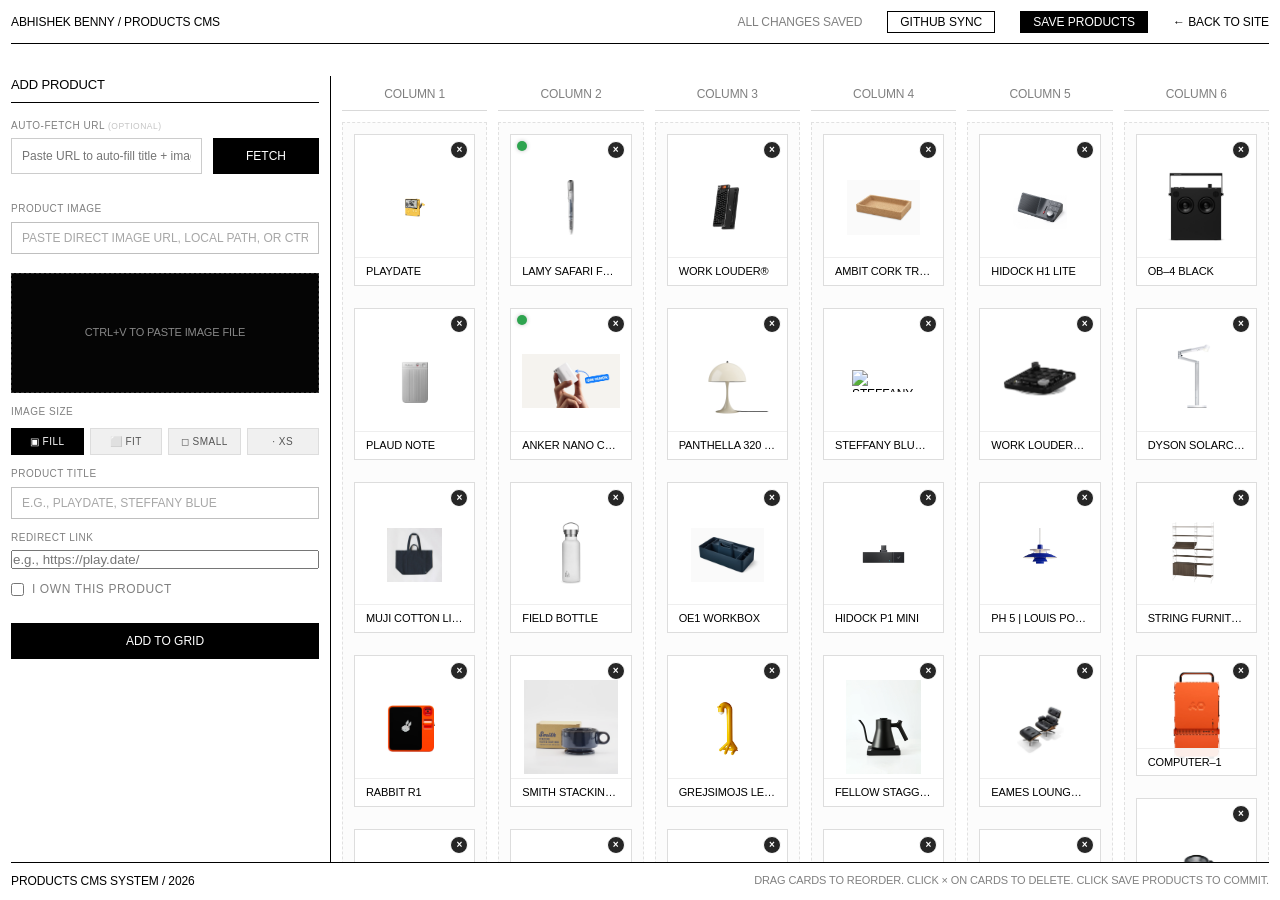
==== commit 98b8560e: "Change index grid from 5 to 6 columns with responsive breakpoints" ====
--- a/cms.html
+++ b/cms.html
@@ -170,6 +170,7 @@
                     <div class="column-header">COLUMN 3</div>
                     <div class="column-header">COLUMN 4</div>
                     <div class="column-header">COLUMN 5</div>
+                    <div class="column-header">COLUMN 6</div>
                 </div>
                 
                 <div class="columns drag-workspace">
@@ -195,6 +196,11 @@
                     
                     <!-- Column 5 bucket -->
                     <div id="drag-col-5" class="drag-column-bucket" data-column="5">
+                        <!-- Loaded dynamically by cms.js -->
+                    </div>
+                    
+                    <!-- Column 6 bucket -->
+                    <div id="drag-col-6" class="drag-column-bucket" data-column="6">
                         <!-- Loaded dynamically by cms.js -->
                     </div>
                 </div>
